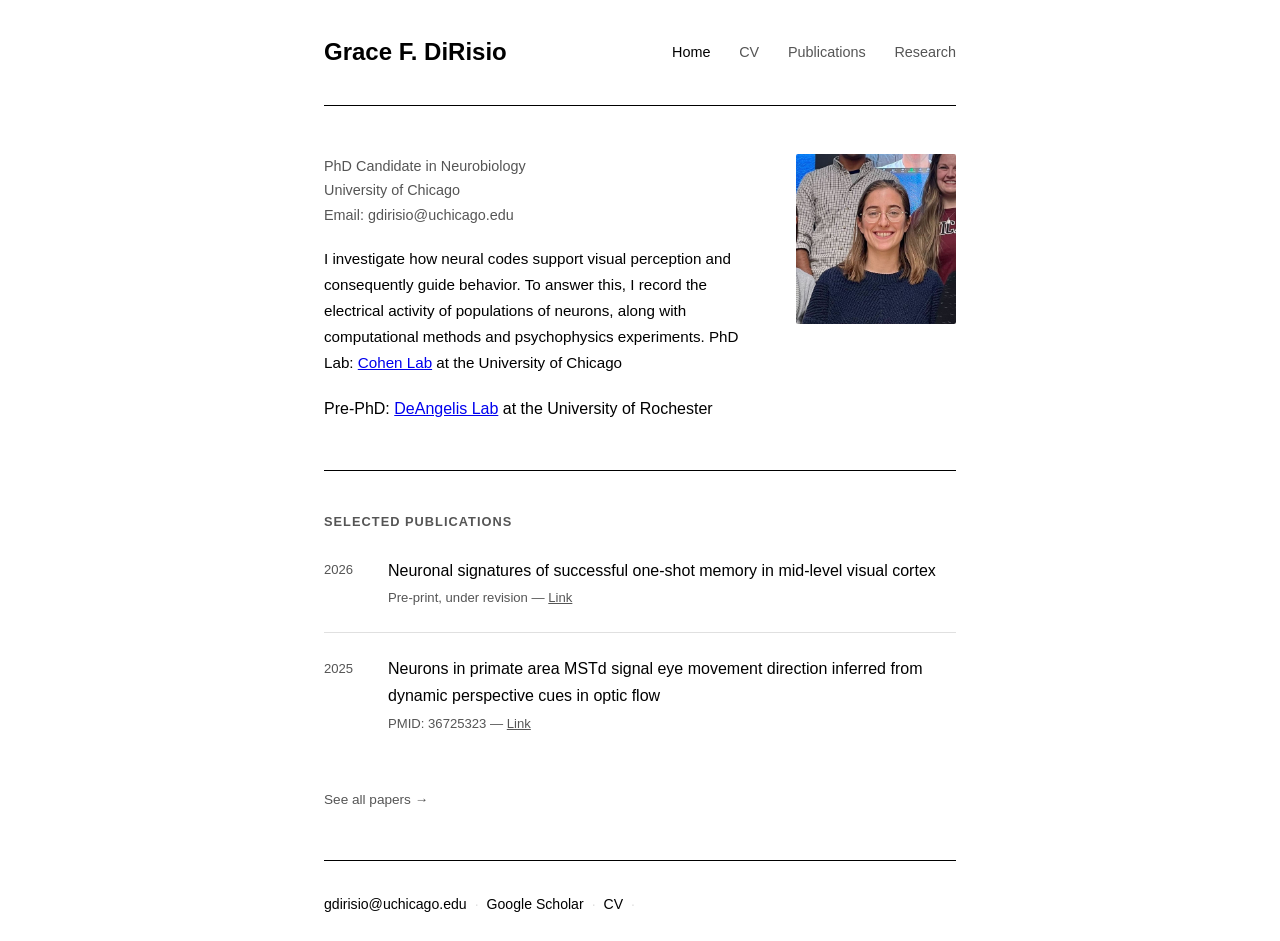
==== index.html @ d74668c9 "updating bio" ====
<!DOCTYPE html>
<html lang="en">
<head>
  <meta charset="UTF-8" />
  <meta name="viewport" content="width=device-width, initial-scale=1.0" />
  <title>Grace DiRisio</title>
  <link rel="preconnect" href="https://fonts.googleapis.com">
  <link rel="preconnect" href="https://fonts.gstatic.com" crossorigin>
  <link href="https://fonts.googleapis.com/css2?family=EB+Garamond:ital,wght@0,400;0,500;1,400&family=DM+Mono:wght@300;400&display=swap" rel="stylesheet">
  <link rel="stylesheet" href="style.css" />
</head>
<body>
  <nav>
    <a href="index.html" class="nav-name">Grace F. DiRisio</a>
    <div class="nav-links">
      <a href="index.html" class="active">Home</a>
      <a href="https://drive.google.com/file/d/1dTnSsPS464YSvUCDtDxp482b3cycrvg7/view?usp=sharing" target="_blank">CV</a>
      <a href="papers.html">Publications</a>
      <a href="current-work.html">Research</a>
    </div>
  </nav>
  <main>
    <div class="hero">
      <div class="hero-text">
        <p class="subtitle">PhD Candidate in Neurobiology<br>University of Chicago<br>Email: gdirisio@uchicago.edu</p>
        <p class="bio">
        I investigate how neural codes support visual perception and consequently guide behavior. To answer this, I 
        record the electrical activity of populations of neurons, along with computational methods and
        psychophysics experiments.    

        PhD Lab: <a href="http://www.cohenlab.com/" target="_blank">Cohen Lab</a> at the University of Chicago</p>
        Pre-PhD: <a href="https://www.sas.rochester.edu/bcs/people/faculty/deangelis_greg/index.html" target="_blank">DeAngelis Lab</a> at the University of Rochester </p> 
        </p>
            
      </div>
      <div class="hero-photo">
        <img src="GithubImage.jpg" alt="Grace DiRisio" />
      </div>
    </div>
    <hr class="divider" />
    <section class="recent">
      <h2>Selected Publications</h2>
      <div class="paper-item">
        <span class="year">2026</span>
        <div>
          <p class="paper-title">Neuronal signatures of successful one-shot memory in mid-level visual cortex</p>
          <p class="paper-meta">Pre-print, under revision &mdash; <a href="https://doi.org/10.1101/2025.09.22.677855" target="_blank">Link</a></p>
        </div>
      </div>
      <div class="paper-item">
        <span class="year">2025</span>
        <div>
          <p class="paper-title">Neurons in primate area MSTd signal eye movement direction inferred from dynamic perspective cues in optic flow</p>
          <p class="paper-meta">PMID: 36725323 &mdash; <a href="https://doi.org/10.1523/JNEUROSCI.1885-22.2023" target="_blank">Link</a></p>
        </div>
      </div>
      <a href="papers.html" class="see-all">See all papers →</a>
    </section>
  </main>
  <footer>
    <div class="links">
          <a href="mailto:gdirisio@uchicago.edu">gdirisio@uchicago.edu</a>
          <span class="sep">·</span>
          <a href="https://scholar.google.com/citations?hl=en&user=cxq9dCEAAAAJ" target="_blank">Google Scholar</a>
          <span class="sep">·</span>
          <a href="https://drive.google.com/file/d/1dTnSsPS464YSvUCDtDxp482b3cycrvg7/view?usp=sharing" target="_blank">CV</a>
          <span class="sep">·</span>
        </div>
  </footer>
</body>
</html>
---- style.css ----
:root {
  --bg: #ffffff;
  --text: #000000;
  --muted: #555555;
  --border: #e0e0e0;
}

*, *::before, *::after {
  box-sizing: border-box;
  margin: 0;
  padding: 0;
}

html {
  font-size: 16px;
}

body {
  background: var(--bg);
  color: var(--text);
  font-family: -apple-system, BlinkMacSystemFont, "Segoe UI", Helvetica, Arial, sans-serif;
  line-height: 1.7;
  max-width: 680px;
  margin: 0 auto;
  padding: 0 1.5rem;
}

/* NAV */
nav {
  display: flex;
  align-items: center;
  justify-content: space-between;
  padding: 2rem 0;
  margin-bottom: 3rem;
border-bottom: 1px solid #000000;
}

.nav-name {
  font-weight: 600;
  font-size: 1.5rem;
  color: var(--text);
  text-decoration: none;
}

.nav-links {
  display: flex;
  gap: 1.8rem;
}

.nav-links a {
  font-size: 0.9rem;
  color: var(--muted);
  text-decoration: none;
}

.nav-links a:hover,
.nav-links a.active {
  color: var(--text);
}

/* HERO */
.hero {
  display: flex;
  gap: 3rem;
  align-items: flex-start;
  margin-bottom: 3rem;
}

.hero-text {
  flex: 1;
}

h1 {
  font-size: 1.6rem;
  font-weight: 600;
  margin-bottom: 0.2rem;
}

.subtitle {
  font-size: 0.9rem;
  color: var(--muted);
  margin-bottom: 1.2rem;
}

.bio {
  font-size: 0.95rem;
  margin-bottom: 1.2rem;
}

.links {
  font-size: 0.88rem;
  display: flex;
  flex-wrap: wrap;
  align-items: center;
}

.links a {
  color: var(--text);
  text-decoration: none;
}

.links a:hover {
  text-decoration: underline;
}

.sep {
  color: var(--border);
  margin: 0 0.5rem;
}

.hero-photo {
  flex-shrink: 0;
  width: 160px;
}

.hero-photo img {
  width: 100%;
  display: block;
  border-radius: 2px;
}

/* DIVIDER */
.divider {
  border: none;
  border-top: 1px solid #000;
  margin: 0 0 2.5rem;
}

/* SECTION HEADINGS */
h2 {
  font-size: 0.8rem;
  font-weight: 600;
  letter-spacing: 0.08em;
  text-transform: uppercase;
  color: var(--muted);
  margin-bottom: 1.5rem;
}

/* PAPERS */
.paper-list,
.recent {
  margin-bottom: 2.5rem;
}

.paper-item {
  display: flex;
  gap: 1.5rem;
  margin-bottom: 1.4rem;
  padding-bottom: 1.4rem;
  border-bottom: 1px solid var(--border);
}

.paper-item:last-of-type {
  border-bottom: none;
}

.year {
  font-size: 0.82rem;
  color: var(--muted);
  min-width: 2.5rem;
  flex-shrink: 0;
  padding-top: 0.15rem;
}

.paper-title {
  font-size: 1.0rem;
  margin-bottom: 0.2rem;
}

.paper-meta {
  font-size: 0.82rem;
  color: var(--muted);
}

.paper-meta a {
  color: var(--muted);
  text-decoration: underline;
}

.paper-meta a:hover {
  color: var(--text);
}

.see-all {
  font-size: 0.85rem;
  color: var(--muted);
  text-decoration: none;
  display: inline-block;
  margin-top: 0.5rem;
}

.see-all:hover {
  color: var(--text);
  text-decoration: underline;
}

/* PROSE (current work page) */
.prose {
  font-size: 0.95rem;
}

.prose p {
  margin-bottom: 1.2rem;
}

.prose a {
  color: var(--text);
  text-decoration: underline;
}

.prose a:hover {
  color: var(--muted);
}

/* FOOTER */
footer {
  padding: 2rem 0 1.5rem;
  border-top: 1px solid #000000;
  margin-top: 3rem;
  font-size: 0.82rem;
  color: var(--muted);
}

/* RESPONSIVE */
@media (max-width: 560px) {
  nav {
    flex-direction: column;
    align-items: flex-start;
    gap: 1rem;
  }
  .nav-links { gap: 1.2rem; }
  .hero {
    flex-direction: column-reverse;
    gap: 1.5rem;
  }
  .hero-photo { width: 110px; }
  h1 { font-size: 1.4rem; }
  .paper-item {
    flex-direction: column;
    gap: 0.3rem;
  }
}
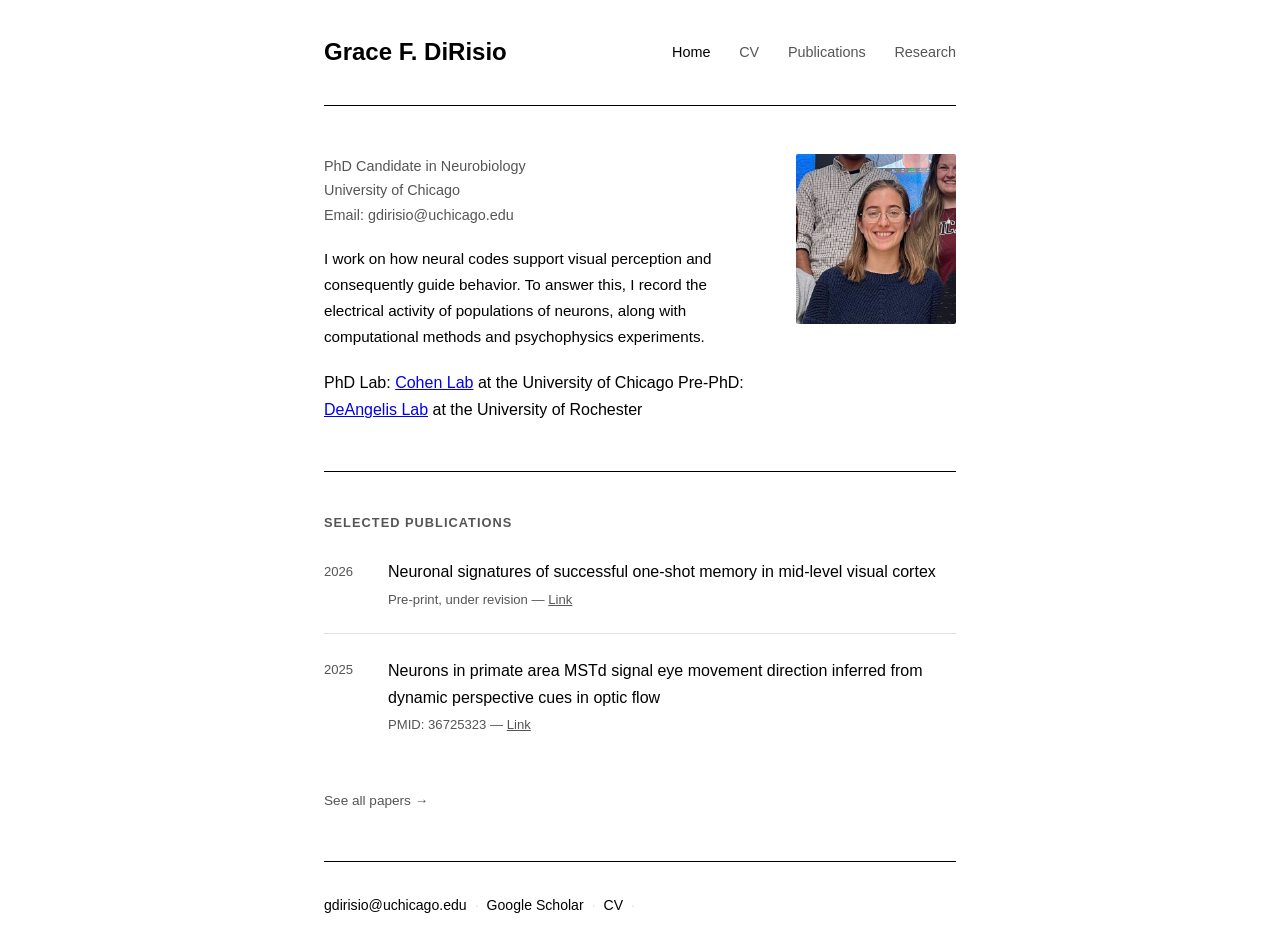
==== commit 05be5822: "Refine bio and add lab links in index.html Updated the bio section to clarify research focus and add" ====
--- a/index.html
+++ b/index.html
@@ -24,13 +24,14 @@
       <div class="hero-text">
         <p class="subtitle">PhD Candidate in Neurobiology<br>University of Chicago<br>Email: gdirisio@uchicago.edu</p>
         <p class="bio">
-        I investigate how neural codes support visual perception and consequently guide behavior. To answer this, I 
+        I work on how neural codes support visual perception and consequently guide behavior. To answer this, I 
         record the electrical activity of populations of neurons, along with computational methods and
-        psychophysics experiments.    
-
-        PhD Lab: <a href="http://www.cohenlab.com/" target="_blank">Cohen Lab</a> at the University of Chicago</p>
-        Pre-PhD: <a href="https://www.sas.rochester.edu/bcs/people/faculty/deangelis_greg/index.html" target="_blank">DeAngelis Lab</a> at the University of Rochester </p> 
+        psychophysics experiments.   </p>
         </p>
+        PhD Lab: <a href="http://www.cohenlab.com/" target="_blank">Cohen Lab</a> at the University of Chicago
+        Pre-PhD: <a href="https://www.sas.rochester.edu/bcs/people/faculty/deangelis_greg/index.html" target="_blank">DeAngelis Lab</a> 
+        at the University of Rochester </p> 
+        
             
       </div>
       <div class="hero-photo">
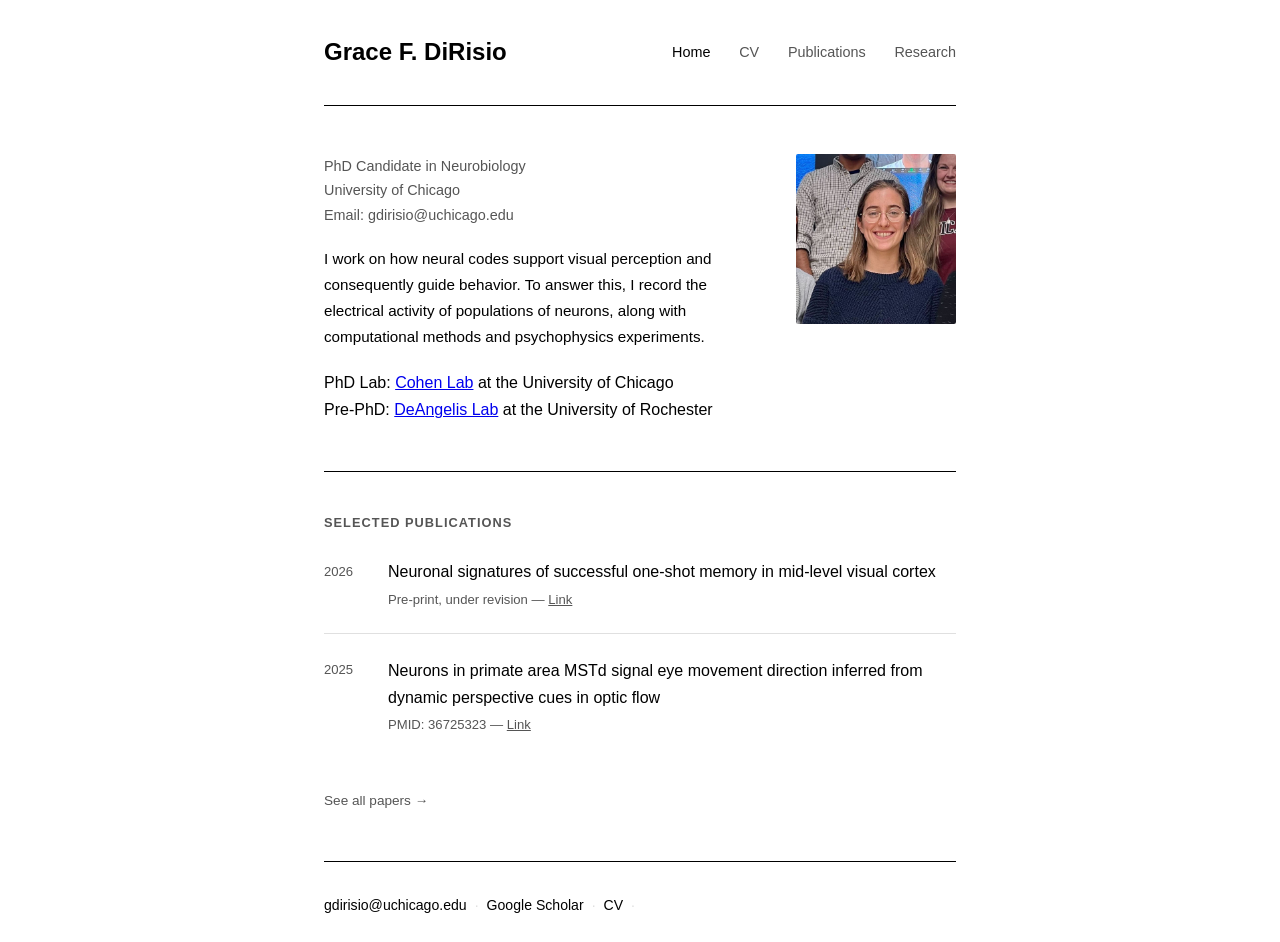
==== commit d957177f: "line break" ====
--- a/index.html
+++ b/index.html
@@ -29,7 +29,7 @@
         psychophysics experiments.   </p>
         </p>
         PhD Lab: <a href="http://www.cohenlab.com/" target="_blank">Cohen Lab</a> at the University of Chicago
-        Pre-PhD: <a href="https://www.sas.rochester.edu/bcs/people/faculty/deangelis_greg/index.html" target="_blank">DeAngelis Lab</a> 
+        <br> Pre-PhD: <a href="https://www.sas.rochester.edu/bcs/people/faculty/deangelis_greg/index.html" target="_blank">DeAngelis Lab</a> 
         at the University of Rochester </p> 
         
             
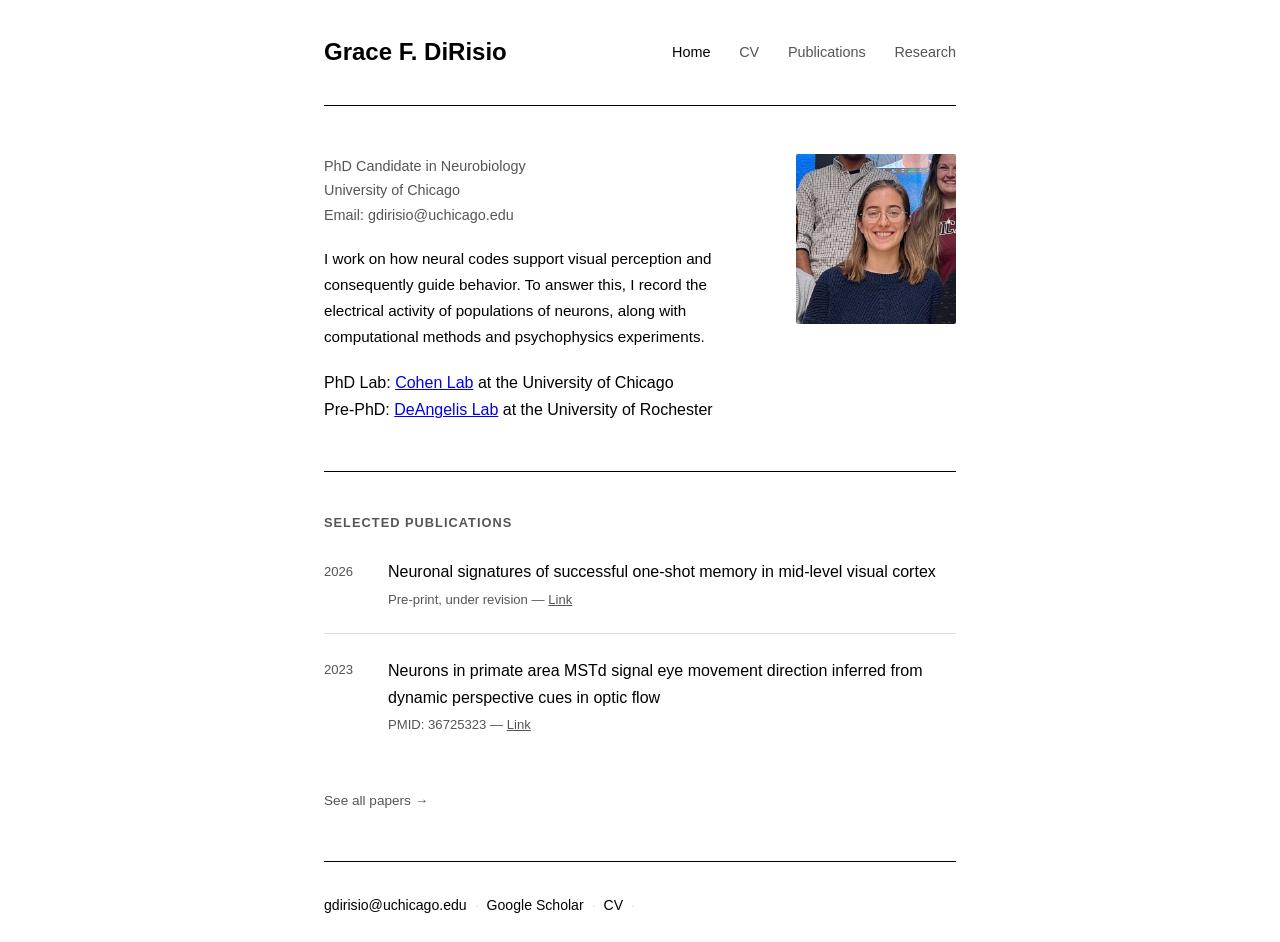
==== commit 1d95cd60: "Update publication year" ====
--- a/index.html
+++ b/index.html
@@ -49,7 +49,7 @@
         </div>
       </div>
       <div class="paper-item">
-        <span class="year">2025</span>
+        <span class="year">2023</span>
         <div>
           <p class="paper-title">Neurons in primate area MSTd signal eye movement direction inferred from dynamic perspective cues in optic flow</p>
           <p class="paper-meta">PMID: 36725323 &mdash; <a href="https://doi.org/10.1523/JNEUROSCI.1885-22.2023" target="_blank">Link</a></p>
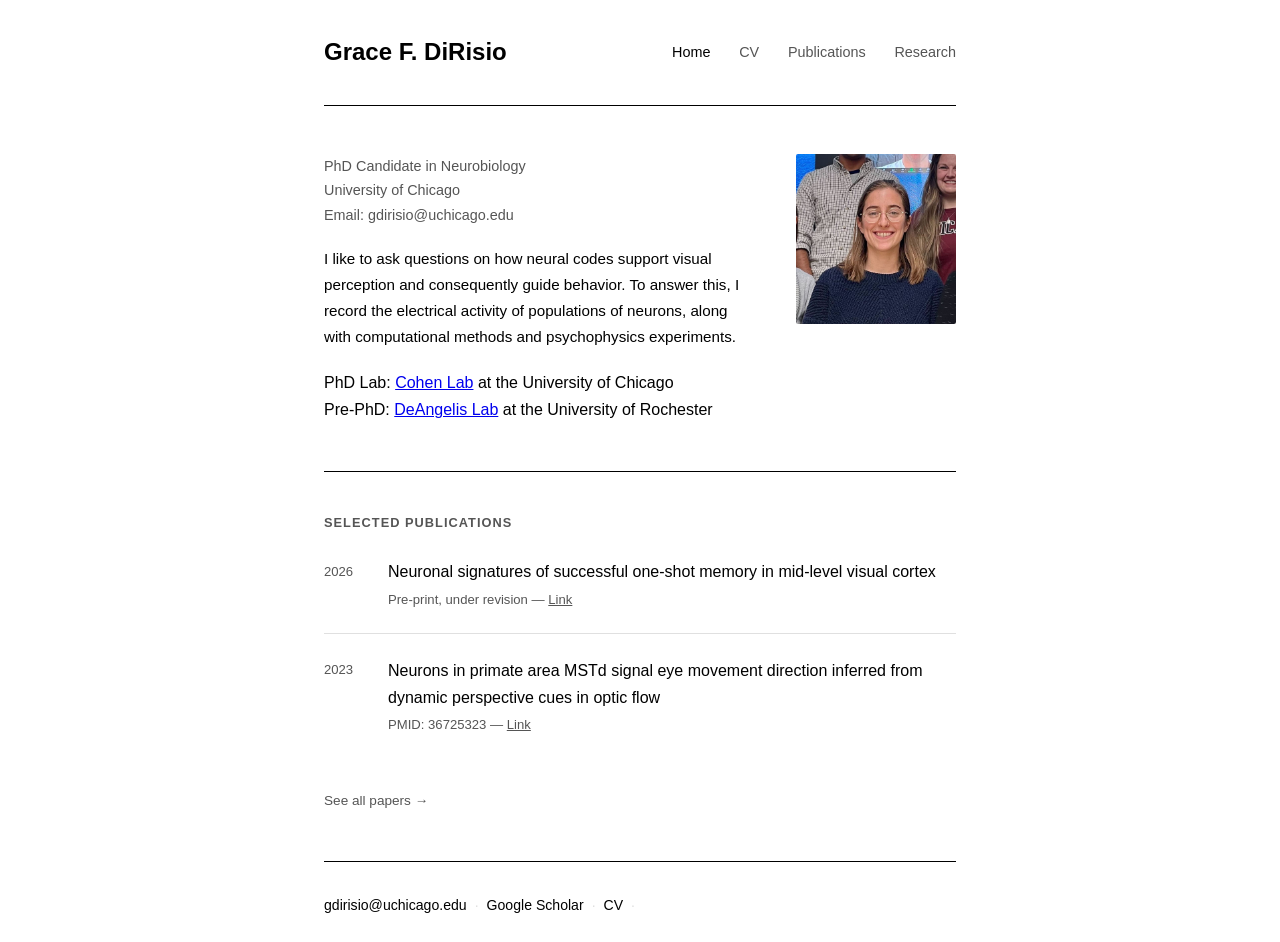
==== commit e8dbd5e3: "update text Updated the bio to clarify the research focus." ====
--- a/index.html
+++ b/index.html
@@ -24,7 +24,7 @@
       <div class="hero-text">
         <p class="subtitle">PhD Candidate in Neurobiology<br>University of Chicago<br>Email: gdirisio@uchicago.edu</p>
         <p class="bio">
-        I work on how neural codes support visual perception and consequently guide behavior. To answer this, I 
+        I like to ask questions on how neural codes support visual perception and consequently guide behavior. To answer this, I 
         record the electrical activity of populations of neurons, along with computational methods and
         psychophysics experiments.   </p>
         </p>
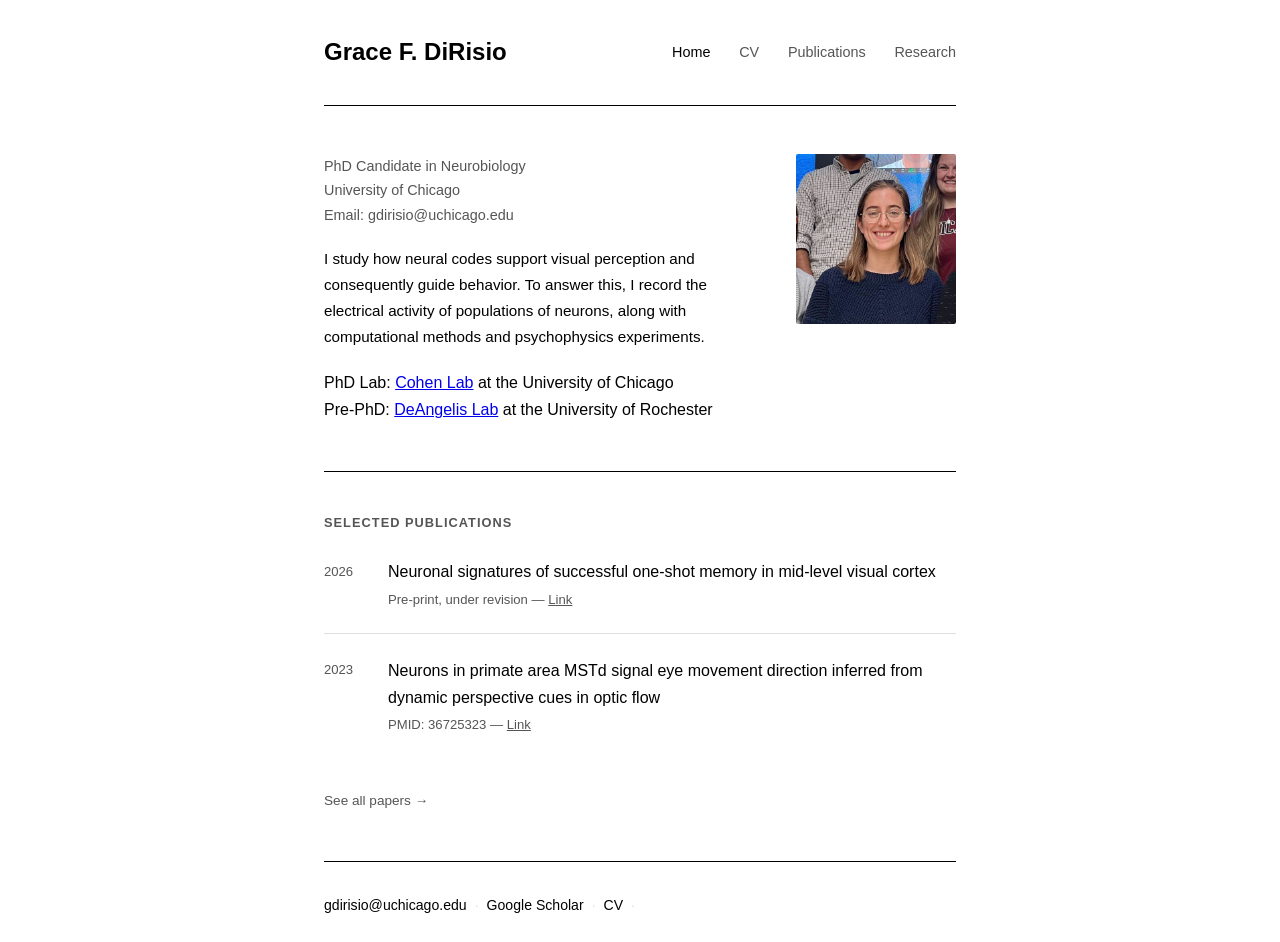
==== commit 88d4dda2: "less text" ====
--- a/index.html
+++ b/index.html
@@ -24,7 +24,7 @@
       <div class="hero-text">
         <p class="subtitle">PhD Candidate in Neurobiology<br>University of Chicago<br>Email: gdirisio@uchicago.edu</p>
         <p class="bio">
-        I like to ask questions on how neural codes support visual perception and consequently guide behavior. To answer this, I 
+        I study how neural codes support visual perception and consequently guide behavior. To answer this, I 
         record the electrical activity of populations of neurons, along with computational methods and
         psychophysics experiments.   </p>
         </p>
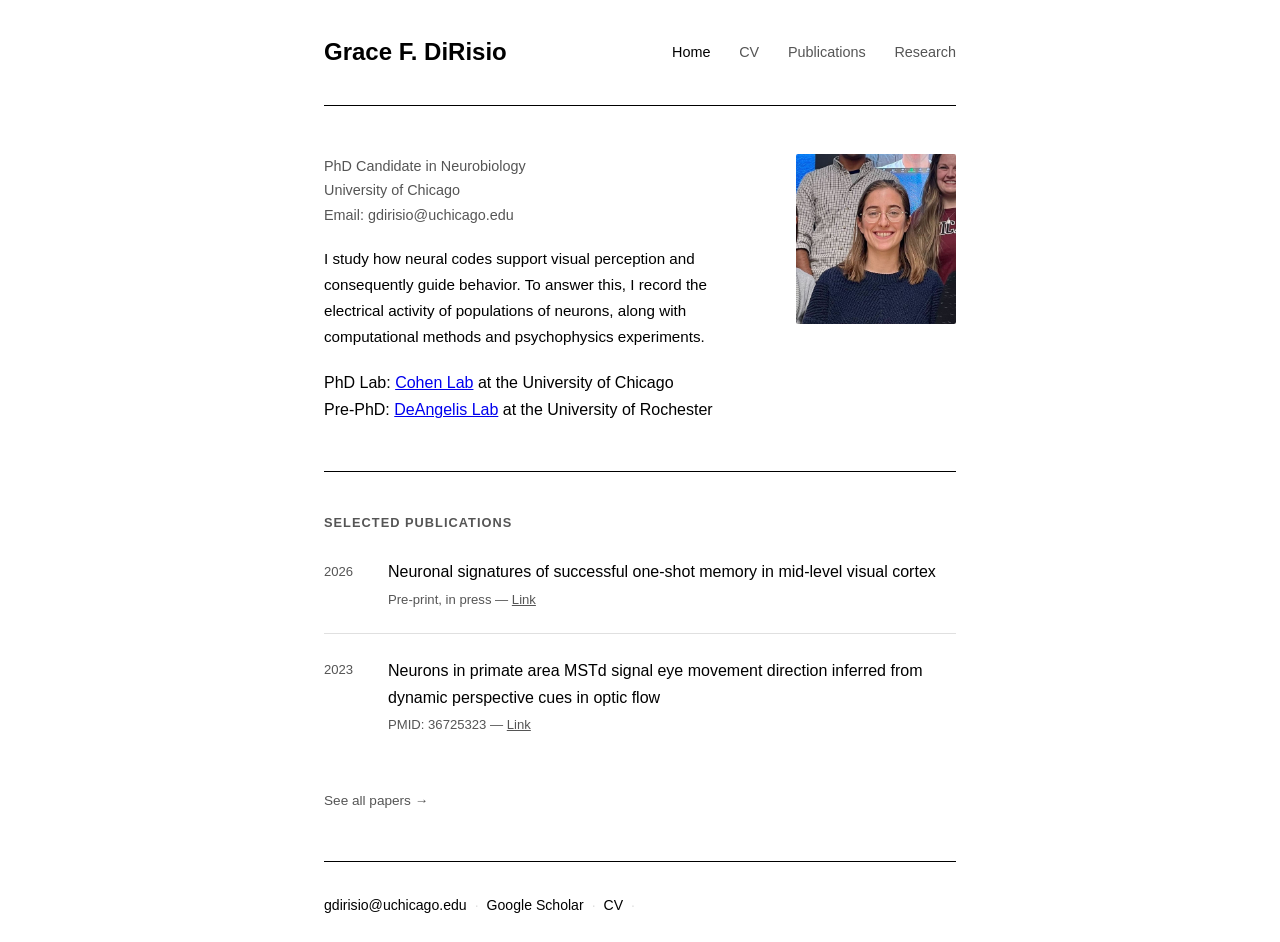
==== commit f6672f31: "Update paper meta information" ====
--- a/index.html
+++ b/index.html
@@ -45,7 +45,7 @@
         <span class="year">2026</span>
         <div>
           <p class="paper-title">Neuronal signatures of successful one-shot memory in mid-level visual cortex</p>
-          <p class="paper-meta">Pre-print, under revision &mdash; <a href="https://doi.org/10.1101/2025.09.22.677855" target="_blank">Link</a></p>
+          <p class="paper-meta">Pre-print, in press &mdash; <a href="https://doi.org/10.1101/2025.09.22.677855" target="_blank">Link</a></p>
         </div>
       </div>
       <div class="paper-item">
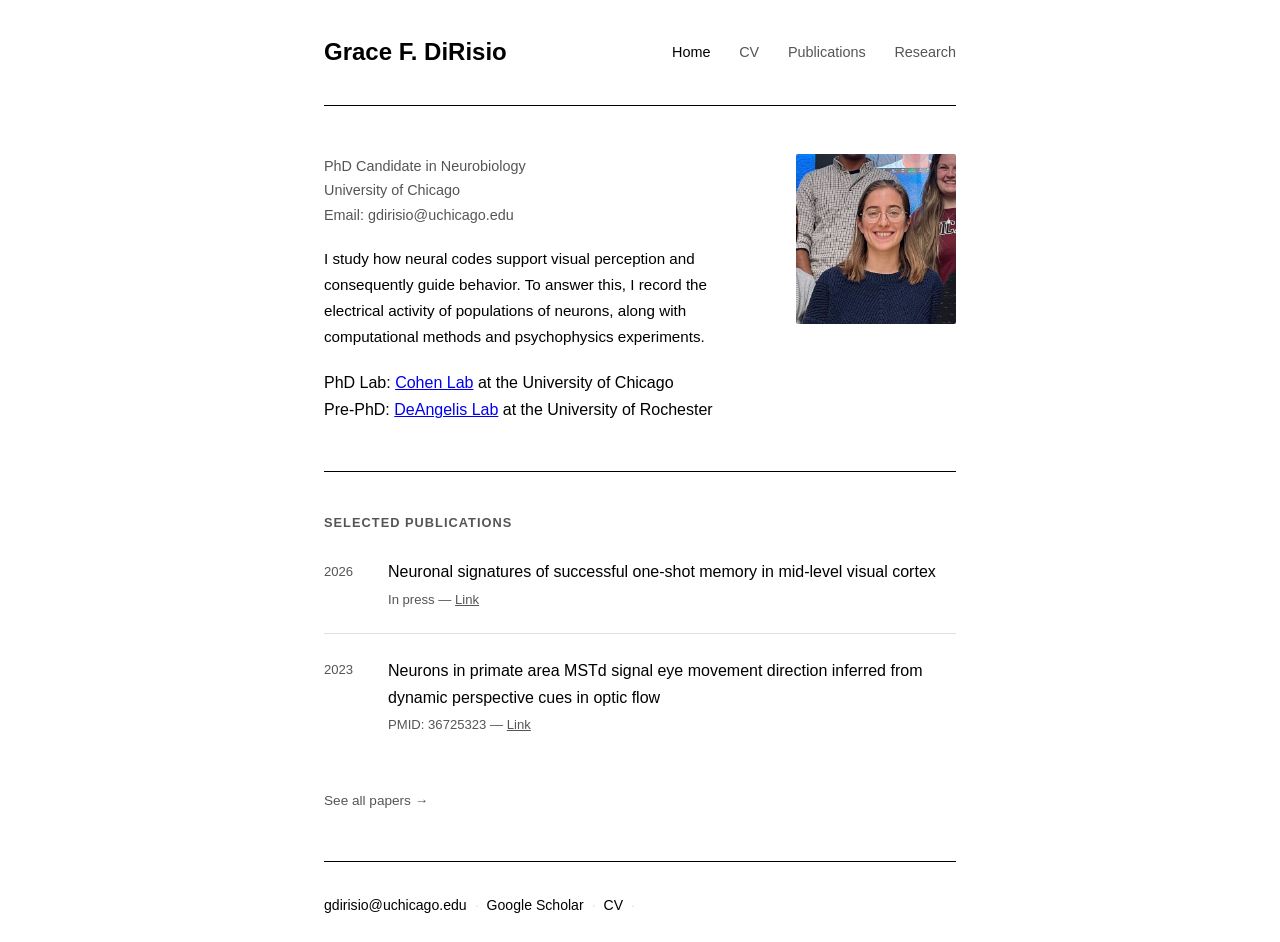
==== commit 4b117f87: "update link Updated the link and metadata for a paper in index.html." ====
--- a/index.html
+++ b/index.html
@@ -45,7 +45,7 @@
         <span class="year">2026</span>
         <div>
           <p class="paper-title">Neuronal signatures of successful one-shot memory in mid-level visual cortex</p>
-          <p class="paper-meta">Pre-print, in press &mdash; <a href="https://doi.org/10.1101/2025.09.22.677855" target="_blank">Link</a></p>
+          <p class="paper-meta"> In press &mdash; <a href="https://doi.org/10.1038/s41467-026-78369-0" target="_blank">Link</a></p>
         </div>
       </div>
       <div class="paper-item">
